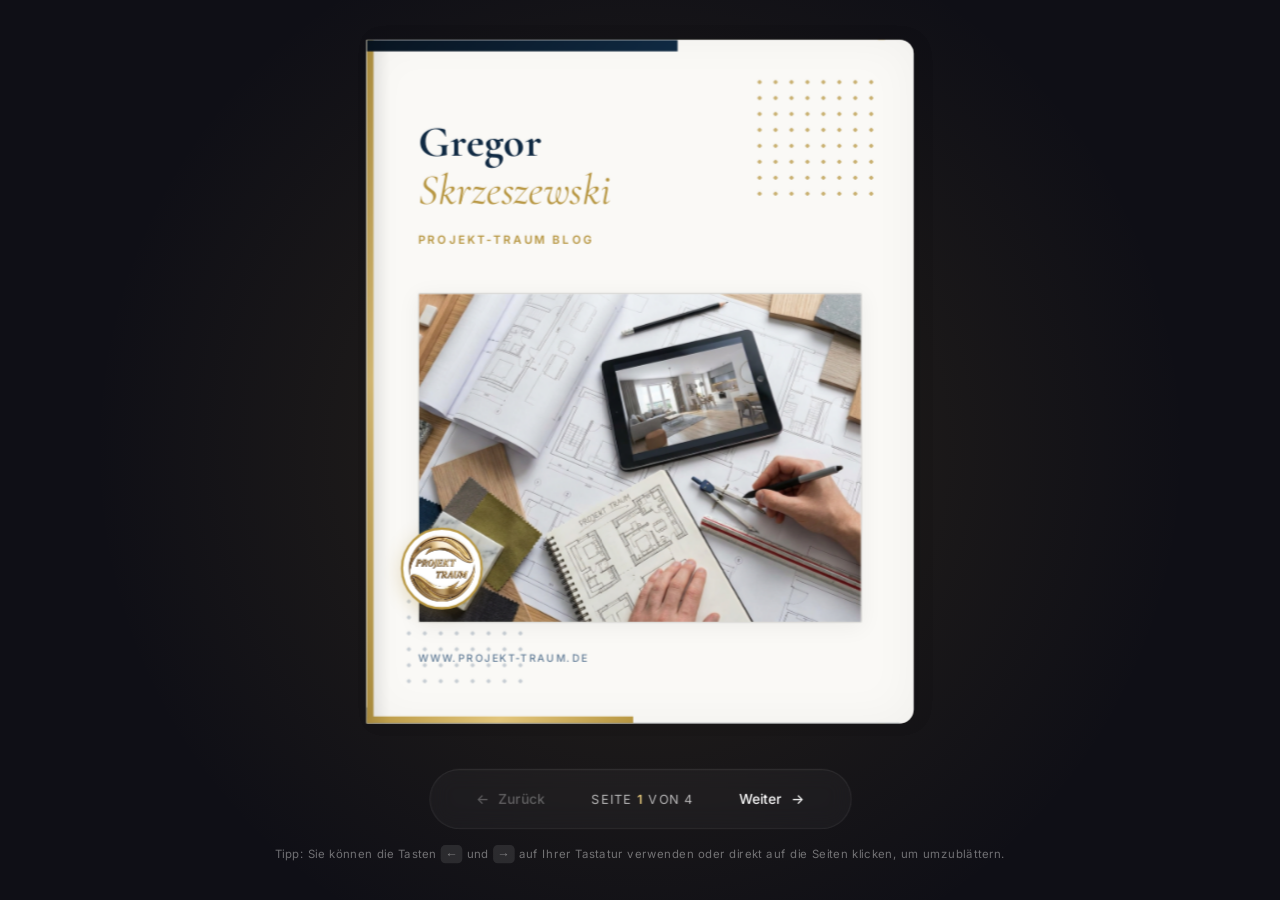
==== blog/index.html @ 79b653c6 "feat: initialize project structure with assets, vendor libraries, and base HTML/CSS templates" ====
<!DOCTYPE html>
<html lang="de">

<head>
    <meta charset="UTF-8">
    <meta name="viewport" content="width=device-width, initial-scale=1.0">
    <title>Gregor Skrzeszewski - Interaktiver Blog (Flipbook)</title>

    <!-- Google Fonts: Cormorant Garamond (Serif) & Inter (Sans-serif) -->
    <link rel="preconnect" href="https://fonts.googleapis.com">
    <link rel="preconnect" href="https://fonts.gstatic.com" crossorigin>
    <link
        href="https://fonts.googleapis.com/css2?family=Cormorant+Garamond:ital,wght@0,400;0,600;0,700;1,400&family=Inter:wght@300;400;500;600&display=swap"
        rel="stylesheet">

    <!-- FontAwesome for icons -->
    <link rel="stylesheet" href="https://cdnjs.cloudflare.com/ajax/libs/font-awesome/5.15.4/css/all.min.css">
    
    <!-- Stylesheet -->
    <link rel="stylesheet" href="css/style.css?v=2.0">

    <style>
        /* Specific enhancements for Gregor Skrzeszewski's profile content */
        .skills-bullet-list {
            list-style-type: none;
            padding-left: 0;
            display: flex;
            flex-direction: column;
            gap: 8px;
        }

        .skills-bullet-list li {
            font-family: var(--body-font);
            font-size: 10px;
            color: var(--text-muted);
            line-height: 1.4;
            padding-left: 14px;
            position: relative;
        }

        .skills-bullet-list li::before {
            content: "▪";
            color: var(--gold-dark);
            position: absolute;
            left: 0;
            top: 0;
            font-size: 10px;
        }

        .profile-img-frame {
            width: 100%;
            height: 190px;
            background-size: cover;
            background-position: center;
            border: 1px solid rgba(16, 42, 67, 0.08);
            border-radius: 2px;
            box-shadow: var(--shadow-soft);
        }

        .personal-details-table {
            width: 100%;
            border-collapse: collapse;
            margin-top: 10px;
        }

        .personal-details-table td {
            font-family: var(--body-font);
            font-size: 10.5px;
            padding: 4px 0;
            color: var(--text-muted);
            vertical-align: top;
        }

        .personal-details-table td.label-cell {
            font-weight: 500;
            color: var(--text-dark);
            width: 120px;
        }

        .pdf-download-container {
            margin-top: 15px;
            display: flex;
            justify-content: center;
        }

        .pdf-btn {
            display: inline-flex;
            align-items: center;
            gap: 8px;
            background: var(--gold-gradient);
            color: white;
            text-decoration: none;
            font-family: var(--body-font);
            font-size: 11px;
            font-weight: 500;
            padding: 8px 18px;
            border-radius: 30px;
            box-shadow: 0 4px 10px rgba(184, 151, 66, 0.2);
            transition: transform 0.2s ease, box-shadow 0.2s ease;
        }

        .pdf-btn:hover {
            transform: translateY(-1px);
            box-shadow: 0 6px 15px rgba(184, 151, 66, 0.3);
        }

        .pdf-btn:active {
            transform: translateY(1px);
        }

        .image-container img {
            width: 100%;
            height: 100%;
            object-fit: cover;
            display: block;
        }
    </style>
</head>

<body>

    <!-- Desk / Background container -->
    <div class="app-container">

        <!-- Background Ambient Lighting / Subtle details -->
        <div class="ambient-light"></div>

        <!-- Scale Wrapper for desktop resizing -->
        <div class="book-scale-wrapper">
            <!-- Main Book Wrapper -->
            <div class="book-container">
                <div class="book" id="book">

                    <!-- LEAF 1 -->
                    <div class="leaf" id="leaf1" style="z-index: 10;">
                        <!-- FRONT: Cover Page -->
                        <div class="page-side front cover-page">
                            <div class="page-content">
                                <!-- Dot Grid Decor -->
                                <div class="dot-grid gold top-right-dots"></div>
                                <div class="dot-grid gray bottom-left-dots"></div>

                                <!-- Gold accent bars -->
                                <div class="accent-bar gold-vertical-left"></div>
                                <div class="accent-bar navy-horizontal-top"></div>
                                <div class="accent-bar gold-horizontal-bottom"></div>

                                <div class="cover-header">
                                    <h1 class="serif-title">Gregor<br><span class="highlight">Skrzeszewski</span></h1>
                                    <p class="section-subtitle" style="margin-top: 15px;">PROJEKT-TRAUM BLOG</p>
                                </div>

                                <!-- Large Image -->
                                <div class="image-container cover-hero">
                                    <img src="../img/raum_1.jpg" alt="Referenzprojekt Innenausbau">
                                </div>

                                <!-- Circle Emblem (Logo) -->
                                <div class="logo-emblem"
                                    style="background: #ffffff; border: 2px solid var(--gold-dark); padding: 5px; overflow: hidden;">
                                    <img src="img/logo_projekt_hd_transparent.png" alt="Projekt Traum Logo"
                                        style="width: 100%; height: 100%; object-fit: contain;">
                                </div>

                                <div class="cover-footer">
                                    <span class="website-link">WWW.PROJEKT-TRAUM.DE</span>
                                </div>
                            </div>
                        </div>

                        <!-- BACK: About Me Page -->
                        <div class="page-side back about-page">
                            <div class="page-content">
                                <div class="dot-grid gray top-right-dots"></div>
                                <div class="dot-grid gold bottom-left-dots"></div>
                                <div class="accent-bar gold-vertical-left"></div>
                                <div class="accent-bar navy-vertical-right"></div>

                                <h2 class="serif-title page-title">Hallo auf meinem Blog...</h2>
                                <div class="about-story" style="margin-bottom: 20px;">
                                    <h4 class="section-subtitle">MOTTO</h4>
                                    <p class="body-text text-justify" style="margin-bottom: 8px;">
                                       ... es geht um Gestaltung, Neuheiten und die Möglichkeiten,
                                       die moderne Materialien für die Innenausstattung bieten.
                                       Ich werde darauf eingehen, dass Schönes und Praktisches nicht teuer sein muss,
                                       aber auch technische Neuheiten im Bereich Heizung sowie den Einsatz von IT- und KI-Lösungen thematisieren.
                                       Viel Spaß beim Lesen.
                                    </p>
                                </div>
                                
                                <!-- Create Post Block -->
                                <div class="fb-create-post" style="width: 100%; text-align: left; margin-top: 20px;">
                                    <div class="create-header">
                                        <div class="avatar"><img src="img/logo_projekt_hd_transparent.png" alt="Logo"></div>
                                        <span>Schreibe einen Kommentar...</span>
                                    </div>
                                    <input type="text" id="new-post-author" class="comment-input" placeholder="Gib deinen Nicknamen ein (z. B. Anonym)">
                                    <textarea id="new-post-content" class="comment-textarea" placeholder="Sag laut, was du denkst... (öffentlich)" rows="3"></textarea>
                                    <button class="submit-btn" id="submit-new-post-btn">Posten</button>
                                </div>
                            </div>
                        </div>
                    </div>

                    <!-- LEAF 2 -->                    

                    <!-- LEAF 3 -->
                    
                    <!-- LEAF 4 -->
                    <div class="leaf" id="leaf4" style="z-index: 7;">
                        <!-- FRONT: Project Detail 4 (Insulation and Planning) -->
                        <div class="page-side front projects-layout-4">
                            <div class="page-content">
                                <div class="dot-grid gold top-right-dots"></div>
                                <div class="dot-grid gray bottom-left-dots"></div>
                                <div class="accent-bar gold-vertical-right-side"></div>
                                <div class="accent-bar navy-horizontal-bottom-wide"></div>
                                
                            </div>
                        </div>

                        <!-- BACK: Back Cover (Contact Details) -->
                        <div class="page-side back back-cover-page">
                            <div class="page-content">
                                
                                <!-- Dot Grid Decor -->
                                <div class="dot-grid gray top-left-dots"></div>
                                <div class="dot-grid gold bottom-right-dots"></div>

                                <!-- Gold accent bars -->
                                <div class="accent-bar gold-vertical-right"></div>
                                <div class="accent-bar navy-horizontal-bottom"></div>
                                <div class="accent-bar gold-horizontal-top"></div>

                                <div class="back-cover-center">
                                    <div class="back-logo"
                                        style="background: #ffffff; border: 2px solid var(--gold-dark); padding: 4px; width: 60px; height: 60px; overflow: hidden;">
                                        <img src="img/logo_projekt_hd_transparent.png" alt="Projekt Traum Logo"
                                            style="width: 100%; height: 100%; object-fit: contain;">
                                    </div>
                                    <h3 class="serif-title" style="font-size: 26px; margin-bottom: 10px;">Gregor
                                        Skrzeszewski</h3>
                                    <p class="section-subtitle" style="margin-bottom: 25px;">Projekt Traum</p>

                                    <div
                                        style="display: flex; flex-direction: column; gap: 10px; font-family: var(--body-font); font-size: 11px; align-items: center; color: var(--text-muted);">
                                        <div>📧 <a href="mailto:gregor.skrzeszewski@projekt-traum.de"
                                                style="color: var(--text-muted); text-decoration: none; font-weight: 500;">gregor.skrzeszewski@projekt-traum.de</a>
                                        </div>
                                        <div>📞 <a href="tel:+4916099657999"
                                                style="color: var(--text-muted); text-decoration: none; font-weight: 500;">+49
                                                160 99657999</a></div>
                                        <div>📍 Edith-Stein-Anlage 16, 53123 Bonn</div>
                                    </div>
                                </div>
                            </div>
                        </div>
                    </div>

                </div>
            </div>

            <!-- Controls overlay -->
            <div class="controls-container">
                <button id="prevBtn" class="control-btn" disabled>
                    <span class="arrow">&larr;</span> Zurück
                </button>

                <div class="page-indicator">
                    Seite <span id="currentPage">1</span> von <span id="totalPages">100</span>
                </div>

                <button id="nextBtn" class="control-btn">
                    Weiter <span class="arrow">&rarr;</span>
                </button>
            </div>

            <!-- Keyboard shortcuts tip -->
            <div class="shortcuts-tip">
                Tipp: Sie können die Tasten <span class="key">&larr;</span> und <span class="key">&rarr;</span> auf
                Ihrer Tastatur verwenden oder direkt auf die Seiten klicken, um umzublättern.
            </div>

        </div>
    </div>

    <!-- Script File -->
    <script src="js/script.js?v=1.4"></script>
</body>

</html>
---- blog/css/style.css ----
/* ==========================================================================
   Design System & Root Variables
   ========================================================================== */
:root {
    /* Color Palette */
    --navy-deep: hsl(210, 60%, 8%);
    --navy-medium: #102A43;
    --gold-dark: #B89742;
    --gold-light: #E3C67C;
    --gold-gradient: linear-gradient(135deg, var(--gold-dark) 0%, var(--gold-light) 50%, var(--gold-dark) 100%);
    --accent-navy: linear-gradient(135deg, var(--navy-deep), var(--navy-medium));
    
    /* Backgrounds */
    --cream-bg: #FAF9F6;
    --cream-card: #FCFBFA;
    --desk-bg: #0F0F16; /* Same dark grey/black background as buttons */
    --desk-accent: radial-gradient(circle, rgba(184, 151, 66, 0.15) 0%, rgba(15, 15, 22, 0) 70%); /* Warm gold elegant ambient light */
    
    /* Typography */
    --serif-font: 'Cormorant Garamond', serif;
    --body-font: 'Inter', sans-serif;
    
    /* Ink/Text colors */
    --text-dark: #1E2E3E;
    --text-muted: #627D98;
    
    /* Shadows */
    --shadow-soft: 0 4px 20px rgba(0, 0, 0, 0.05);
    --shadow-hard: 0 20px 40px rgba(0, 0, 0, 0.3);
    --book-shadow-left: -15px 10px 30px rgba(0,0,0,0.15);
    --book-shadow-right: 15px 10px 30px rgba(0,0,0,0.15);
}

/* ==========================================================================
   Base resets & App Container
   ========================================================================== */
* {
    margin: 0;
    padding: 0;
    box-sizing: border-box;
}

body {
    background-color: var(--desk-bg);
    font-family: var(--body-font);
    color: var(--text-dark);
    overflow-x: hidden;
    min-height: 100vh;
    display: flex;
    justify-content: center;
    align-items: center;
}

.app-container {
    width: 100%;
    min-height: 100vh;
    padding: 40px;
    display: flex;
    flex-direction: column;
    justify-content: flex-start;
    align-items: center;
    position: relative;
}

.ambient-light {
    position: absolute;
    top: 50%;
    left: 50%;
    transform: translate(-50%, -50%);
    width: 100%;
    height: 100%;
    background: var(--desk-accent);
    z-index: 0;
    pointer-events: none;
}

/* ==========================================================================
   Book Layout (3D Flipbook)
   ========================================================================== */
.book-container {
    width: 960px;
    height: 600px;
    position: relative;
    z-index: 1;
    display: flex;
    justify-content: center;
    align-items: center;
    transition: transform 0.8s cubic-bezier(0.645, 0.045, 0.355, 1);
}

/* Centering the book cover when closed front, and back when closed back */
.book-container.closed-front {
    transform: translateX(-240px);
}

.book-container.closed-back {
    transform: translateX(240px);
}

.book {
    width: 480px; /* One page width */
    height: 600px;
    position: absolute;
    left: 50%;
    perspective: 2000px;
    transform-style: preserve-3d;
}

.leaf {
    width: 100%;
    height: 100%;
    position: absolute;
    top: 0;
    left: 0;
    transform: rotateY(0deg);
    transform-style: preserve-3d;
    transform-origin: left center;
    transition: transform 0.8s cubic-bezier(0.645, 0.045, 0.355, 1);
    pointer-events: none;
}

.leaf.flipped {
    transform: rotateY(-180deg);
}

/* Enable pointer events only for active clickable pages */
.leaf.active-next,
.leaf.active-prev {
    pointer-events: auto;
    cursor: pointer;
}

/* Page Sides: Front and Back */
.page-side {
    width: 100%;
    height: 100%;
    position: absolute;
    top: 0;
    left: 0;
    -webkit-backface-visibility: hidden;
    backface-visibility: hidden;
    background-color: var(--cream-bg);
    padding: 50px 45px;
    box-shadow: inset 0 0 40px rgba(0, 0, 0, 0.04);
    overflow: hidden;
    display: flex;
    flex-direction: column;
}

.page-side.front {
    transform: rotateY(0deg);
    z-index: 2;
    border-radius: 0 12px 12px 0;
    box-shadow: 5px 0 15px rgba(0,0,0,0.1), inset 0 0 40px rgba(0, 0, 0, 0.04);
}

.page-side.back {
    transform: rotateY(180deg);
    z-index: 1;
    border-radius: 12px 0 0 12px;
    box-shadow: -5px 0 15px rgba(0,0,0,0.1), inset 0 0 40px rgba(0, 0, 0, 0.04);
}

/* Spine shadow effects */
.page-side.front::after {
    content: '';
    position: absolute;
    top: 0;
    left: 0;
    width: 20px;
    height: 100%;
    background: linear-gradient(to right, rgba(0,0,0,0.1) 0%, rgba(0,0,0,0) 100%);
    pointer-events: none;
}

.page-side.back::after {
    content: '';
    position: absolute;
    top: 0;
    right: 0;
    width: 20px;
    height: 100%;
    background: linear-gradient(to left, rgba(0,0,0,0.1) 0%, rgba(0,0,0,0) 100%);
    pointer-events: none;
}

.page-content {
    width: 100%;
    height: 100%;
    position: relative;
    display: flex;
    flex-direction: column;
    justify-content: space-between;
}

/* Ensure text and content is above decorative elements */
.page-content > * {
    position: relative;
    z-index: 1;
}

.page-content > .dot-grid,
.page-content > .accent-bar {
    z-index: 0;
}

/* Specific layout adjustments for About Page (Page 2) */
.about-page .page-content {
    justify-content: flex-start;
}

.about-page .page-title {
    margin-bottom: 30px; /* 30px gap below title as requested */
}

/* ==========================================================================
   Decorative Accents
   ========================================================================== */
.dot-grid {
    background-image: radial-gradient(var(--dot-color, #ccc) 1.5px, transparent 1.5px);
    background-size: 14px 14px;
    width: 112px;
    height: 112px;
    position: absolute;
    opacity: 0.75;
    pointer-events: none;
}

.dot-grid.gold {
    --dot-color: var(--gold-dark);
}

.dot-grid.gray {
    --dot-color: hsl(210, 15%, 75%);
}

.top-right-dots { top: -20px; right: -15px; }
.bottom-left-dots { bottom: -20px; left: -15px; }
.top-left-dots { top: -20px; left: -15px; }
.bottom-right-dots { bottom: -20px; right: -15px; }

/* Accent Bars */
.accent-bar {
    position: absolute;
    background: var(--gold-gradient);
    pointer-events: none;
}

.gold-vertical-left { left: -45px; top: -50px; width: 6px; height: 120%; }
.gold-vertical-right { right: -45px; top: -50px; width: 6px; height: 120%; }
.gold-vertical-right-thick { right: -45px; top: -50px; width: 14px; height: 120%; }
.gold-vertical-left-thick { left: -45px; top: -50px; width: 14px; height: 120%; }
.gold-vertical-right-side { right: -20px; top: -50px; width: 6px; height: 120%; }
.gold-vertical-left-side { left: -20px; top: -50px; width: 6px; height: 120%; }

.navy-horizontal-top { top: -50px; left: -45px; height: 10px; width: 70%; background: var(--accent-navy); }
.gold-horizontal-bottom { bottom: -50px; left: -45px; height: 6px; width: 60%; }
.gold-horizontal-top { top: -50px; left: -45px; height: 6px; width: 120%; }
.navy-horizontal-bottom { bottom: -50px; left: -45px; height: 10px; width: 120%; background: var(--accent-navy); }
.navy-horizontal-bottom-wide { bottom: -50px; left: -45px; height: 14px; width: 120%; background: var(--accent-navy); }
.navy-horizontal-top-wide { top: -50px; left: -45px; height: 14px; width: 120%; background: var(--accent-navy); }
.gold-horizontal-top-right { top: -50px; right: -45px; height: 6px; width: 50%; }
.navy-vertical-left-thick { left: -45px; top: -50px; width: 14px; height: 120%; background: var(--accent-navy); }
.navy-horizontal-bottom-right { bottom: -50px; right: -45px; height: 10px; width: 70%; background: var(--accent-navy); }
.navy-horizontal-top-right { top: -50px; right: -45px; height: 10px; width: 75%; background: var(--accent-navy); }

/* ==========================================================================
   Typography & Common Elements
   ========================================================================== */
.serif-title {
    font-family: var(--serif-font);
    font-weight: 700;
    color: var(--navy-medium);
    line-height: 1.1;
}

.serif-title .highlight {
    font-weight: 400;
    font-style: italic;
    color: var(--gold-dark);
}

.section-subtitle {
    font-family: var(--body-font);
    font-size: 10px;
    font-weight: 600;
    letter-spacing: 2px;
    color: var(--gold-dark);
    text-transform: uppercase;
    margin-bottom: 8px;
}

.body-text {
    font-family: var(--body-font);
    font-size: 11px;
    line-height: 1.6;
    color: var(--text-muted);
    font-weight: 300;
}

.text-justify {
    text-align: justify;
}

.text-center {
    text-align: center;
}

.page-title {
    font-size: 28px;
    margin-bottom: 25px;
    letter-spacing: 1px;
}

/* Image Placeholders */
.image-container {
    background-color: #ECEAE4;
    border: 1px solid rgba(16,42,67,0.08);
    position: relative;
    overflow: hidden;
    box-shadow: var(--shadow-soft);
    border-radius: 2px;
}

.image-placeholder {
    position: absolute;
    top: 0;
    left: 0;
    width: 100%;
    height: 100%;
    display: flex;
    flex-direction: column;
    justify-content: center;
    align-items: center;
    background-image: repeating-linear-gradient(
        -45deg,
        rgba(184, 151, 66, 0.01) 0px,
        rgba(184, 151, 66, 0.01) 12px,
        rgba(16, 42, 67, 0.03) 12px,
        rgba(16, 42, 67, 0.03) 24px
    );
}

.placeholder-icon {
    font-size: 20px;
    opacity: 0.45;
    margin-bottom: 6px;
}

.placeholder-text {
    font-size: 8px;
    font-weight: 600;
    letter-spacing: 1.5px;
    color: var(--text-muted);
    text-transform: uppercase;
    opacity: 0.6;
}

/* ==========================================================================
   Page Specific Styles
   ========================================================================== */

/* 1. Cover Page */
.cover-page .cover-header h1 {
    font-size: 38px;
    margin-top: 20px;
}

.cover-hero {
    height: 290px;
    width: 100%;
    margin-top: 15px;
}

.logo-emblem {
    width: 72px;
    height: 72px;
    border-radius: 50%;
    background: var(--gold-gradient);
    display: flex;
    justify-content: center;
    align-items: center;
    color: white;
    font-weight: 600;
    font-size: 11px;
    text-transform: uppercase;
    letter-spacing: 1.5px;
    position: absolute;
    bottom: 50px;
    left: -15px;
    box-shadow: 0 4px 15px rgba(184, 151, 66, 0.3);
}

.website-link {
    font-size: 9px;
    font-weight: 500;
    letter-spacing: 1.5px;
    color: var(--text-muted);
}

/* 2. About Page */
.about-story {
    margin-bottom: 30px;
}

.about-grid {
    display: grid;
    grid-template-columns: 1.1fr 0.9fr;
    gap: 25px;
}

.employment-timeline .timeline-item {
    display: flex;
    gap: 12px;
    margin-bottom: 12px;
}

.employment-timeline .timeline-item .year {
    font-size: 16px;
    font-weight: 700;
    color: var(--navy-medium);
}

.employment-timeline .timeline-desc strong {
    font-size: 10px;
    font-weight: 600;
    display: block;
    color: var(--text-dark);
}

/* 3. Studio Page */
.studio-header {
    display: flex;
    justify-content: space-between;
    align-items: baseline;
    border-bottom: 1px solid rgba(16,42,67,0.1);
    padding-bottom: 8px;
    margin-bottom: 15px;
}

.studio-name {
    font-size: 12px;
    font-weight: 600;
    letter-spacing: 1px;
    color: var(--navy-medium);
}

.est-year {
    font-size: 12px;
    color: var(--gold-dark);
    font-style: italic;
}

.studio-intro {
    margin-bottom: 20px;
}

.studio-hero {
    flex-grow: 1;
    min-height: 200px;
}

/* 4. Projects Layout 1 */
.project-columns-grid {
    display: grid;
    grid-template-columns: 1fr 1fr 1fr;
    gap: 18px;
    height: 100%;
}

.project-col-text {
    display: flex;
    flex-direction: column;
}

.client-name {
    font-size: 13px;
    font-weight: 500;
    color: var(--navy-medium);
    margin-bottom: 20px;
}

.project-columns-grid .image-container.height-full {
    height: 100%;
    width: 100%;
}

/* 5. Projects Layout 2 */
.layout-2-content {
    display: flex;
    flex-direction: column;
    gap: 20px;
    height: 100%;
}

.landscape-hero {
    height: 240px;
    width: 100%;
}

.columns-two {
    display: grid;
    grid-template-columns: 1fr 1fr;
    gap: 20px;
}

/* 6. Projects Layout 3 */
.layout-3-grid {
    display: grid;
    grid-template-columns: 1fr 1.2fr;
    gap: 25px;
    height: 100%;
}

.narrow-left {
    height: 100%;
}

.layout-3-text {
    display: flex;
    flex-direction: column;
    justify-content: center;
}

/* 7. Projects Layout 4 */
.layout-4-content {
    display: flex;
    flex-direction: column;
    justify-content: space-between;
    height: 100%;
}

.offset-center {
    height: 330px;
    width: 85%;
    margin: 0 auto;
    transform: rotate(1deg);
}

.layout-4-text-bottom {
    margin-top: 15px;
}

/* 8. Projects Layout 5 */
.layout-5-grid {
    display: grid;
    grid-template-columns: 1.1fr 0.9fr;
    gap: 25px;
    height: 100%;
}

.layout-5-left {
    display: flex;
    flex-direction: column;
}

.layout-5-right {
    display: grid;
    grid-template-rows: 1fr 1fr;
    gap: 20px;
    height: 100%;
}

.stacked-item {
    height: 100%;
}

/* 9. Projects Layout 6 */
.layout-6-content {
    height: 100%;
}

.layout-6-grid {
    display: grid;
    grid-template-columns: 1fr 1.1fr;
    gap: 25px;
    height: 100%;
}

.layout-6-right-img {
    position: relative;
    height: 100%;
}

.grid-img-large {
    width: 100%;
    height: 70%;
}

.grid-img-small {
    position: absolute;
    bottom: 0;
    left: -20px;
    width: 75%;
    height: 40%;
    z-index: 2;
    border: 3px solid var(--cream-bg);
}

/* 10. Back Cover Page */
.back-cover-page {
    background-color: var(--cream-bg);
}

.back-cover-center {
    position: absolute;
    top: 50%;
    left: 50%;
    transform: translate(-50%, -50%);
    text-align: center;
    width: 80%;
}

.back-logo {
    width: 60px;
    height: 60px;
    border-radius: 50%;
    background: var(--accent-navy);
    display: flex;
    justify-content: center;
    align-items: center;
    color: white;
    font-weight: 600;
    font-size: 10px;
    text-transform: uppercase;
    letter-spacing: 1.5px;
    margin: 0 auto 30px;
    box-shadow: var(--shadow-soft);
}

.back-cover-center h3 {
    font-size: 30px;
    margin-bottom: 15px;
}

/* ==========================================================================
   Navigation Controls UI
   ========================================================================== */
.controls-container {
    display: flex;
    align-items: center;
    gap: 25px;
    margin-top: 40px;
    background: rgba(255, 255, 255, 0.03);
    padding: 10px 25px;
    border-radius: 50px;
    border: 1px solid rgba(255, 255, 255, 0.08);
    backdrop-filter: blur(10px);
    z-index: 2;
}

.control-btn {
    background: none;
    border: none;
    color: white;
    font-family: var(--body-font);
    font-size: 12px;
    font-weight: 500;
    cursor: pointer;
    display: flex;
    align-items: center;
    gap: 8px;
    padding: 8px 16px;
    border-radius: 20px;
    transition: background-color 0.3s ease, transform 0.2s ease;
}

.control-btn:hover:not(:disabled) {
    background: rgba(255, 255, 255, 0.1);
    transform: translateY(-1px);
}

.control-btn:disabled {
    opacity: 0.3;
    cursor: not-allowed;
}

.control-btn:active:not(:disabled) {
    transform: translateY(1px);
}

.page-indicator {
    color: rgba(255, 255, 255, 0.7);
    font-size: 11px;
    letter-spacing: 1px;
    text-transform: uppercase;
}

#currentPage {
    color: var(--gold-light);
    font-weight: 600;
}

.shortcuts-tip {
    margin-top: 15px;
    color: rgba(255, 255, 255, 0.4);
    font-size: 10px;
    letter-spacing: 0.5px;
    z-index: 2;
}

.shortcuts-tip .key {
    background: rgba(255, 255, 255, 0.1);
    padding: 2px 6px;
    border-radius: 4px;
    font-family: monospace;
    font-size: 11px;
}

/* ==========================================================================
   Responsive Adaptations (Mobile overrides)
   ========================================================================== */
@media (max-width: 990px) {
    body {
        display: block !important;
        height: auto;
        min-height: 100vh;
    }

    .app-container {
        padding: 80px 15px 40px 15px; /* Leave space for the close button at the top */
    }
    
    .book-container {
        transform: none !important;
        width: 100%;
        height: auto;
    }
    
    .book {
        position: relative !important;
        left: auto !important;
        width: 100%;
        max-width: 480px; /* Force single page size */
        height: auto;
        perspective: none;
        transform: none !important;
    }
    
    .leaf {
        position: static;
        width: 100%;
        height: auto;
        transform: none !important;
        transform-style: flat;
        display: flex;
        flex-direction: column;
        margin-bottom: 0;
        pointer-events: auto;
    }
    
    .page-side {
        position: relative !important; /* Fixes positioning context for accent bars */
        overflow: hidden !important;   /* Clips decorative bars neatly inside card */
        width: 100%;
        height: auto !important; /* Allow natural content height to avoid text clipping */
        min-height: 480px;
        transform: none !important;
        backface-visibility: visible;
        margin-bottom: 30px;
        border-radius: 12px !important;
        box-shadow: 0 10px 30px rgba(0,0,0,0.15) !important;
        padding: 30px 20px;
    }
    
    .page-content {
        flex-grow: 1;
    }
    
    .accent-bar {
        display: none !important; /* Hide decorative lines on mobile to prevent text overlay and alignment issues */
    }
    
    .page-side.back {
        transform: none !important;
    }
    
    .page-side::after {
        display: none !important; /* Hide spine shadows */
    }
    
    .controls-container, 
    .shortcuts-tip {
        display: none !important; /* Hide navigation UI as users scroll */
    }
    
    /* Layout adjustments for smartphone screens */
    .about-grid,
    .project-columns-grid,
    .columns-two,
    .layout-3-grid,
    .layout-5-grid,
    .layout-6-grid {
        display: grid;
        grid-template-columns: 1fr !important;
        gap: 20px !important;
        height: auto !important;
    }

    .project-columns-grid .image-container {
        height: 160px !important;
        width: 100% !important;
    }

    .narrow-left {
        height: 180px !important;
        width: 100% !important;
    }

    .landscape-hero {
        height: 160px !important;
    }

    .offset-center {
        height: 180px !important;
        width: 100% !important;
        transform: none !important;
        margin: 10px 0 !important;
    }

    .layout-5-right {
        grid-template-rows: auto auto !important;
    }

    .stacked-item {
        height: 160px !important;
    }

    .layout-6-right-img {
        height: 240px !important;
        margin-top: 10px;
    }

    .grid-img-large {
        height: 100% !important;
    }

    .grid-img-small {
        height: 50% !important;
        bottom: 0;
        left: -10px !important;
    }

    /* Typography fixes for smartphones */
    .serif-title {
        font-size: 24px !important;
    }

    .cover-page .cover-header h1 {
        font-size: 32px !important;
        margin-top: 10px !important;
    }

    .cover-hero {
        height: 200px !important;
        margin-top: 10px !important;
    }

    .logo-emblem {
        bottom: 20px !important;
        left: 10px !important;
        width: 60px !important;
        height: 60px !important;
    }

    .back-logo {
        margin: 0 auto 15px !important;
        width: 50px !important;
        height: 50px !important;
    }

    .back-cover-center h3 {
        font-size: 22px !important;
    }

    .page-title {
        font-size: 24px !important;
        margin-bottom: 15px !important;
    }

    .body-text {
        font-size: 11px !important;
        line-height: 1.5 !important;
    }

    .skills-bullet-list li {
        font-size: 10.5px !important;
    }

    .personal-details-table td {
        font-size: 11px !important;
    }
}

/* Custom Scale Wrapper to increase presentation size by 25% */
.book-scale-wrapper {
    display: flex;
    flex-direction: column;
    align-items: center;
    justify-content: center;
    width: 100%;
    transition: transform 0.3s ease;
    margin: auto;
}

@media (min-width: 991px) {
    .book-scale-wrapper {
        transform-origin: center center;
        margin: auto;
    }
}

/* ==========================================================================
   Blog Posts & Create Post Block
   ========================================================================== */
.fb-create-post {
    background: #ffffff;
    border: 1px solid rgba(16, 42, 67, 0.08);
    border-radius: 8px;
    padding: 15px;
    box-shadow: 0 2px 10px rgba(0,0,0,0.02);
}

.create-header {
    display: flex;
    align-items: center;
    gap: 10px;
    margin-bottom: 12px;
    font-family: var(--body-font);
    font-size: 13px;
    font-weight: 500;
    color: var(--navy-medium);
}

.avatar {
    width: 32px;
    height: 32px;
    border-radius: 50%;
    overflow: hidden;
    flex-shrink: 0;
    border: 1px solid var(--gold-light);
}

.avatar img {
    width: 100%;
    height: 100%;
    object-fit: cover;
    display: block;
}

.comment-input, .comment-textarea {
    width: 100%;
    border: 1px solid rgba(16, 42, 67, 0.1);
    border-radius: 6px;
    padding: 8px 12px;
    font-family: var(--body-font);
    font-size: 11px;
    margin-bottom: 8px;
    background: var(--cream-card);
    color: var(--text-dark);
}

.comment-input:focus, .comment-textarea:focus {
    outline: none;
    border-color: var(--gold-dark);
    box-shadow: 0 0 0 2px rgba(184, 151, 66, 0.1);
}

.submit-btn {
    background: var(--gold-gradient);
    color: white;
    border: none;
    padding: 6px 16px;
    border-radius: 20px;
    font-family: var(--body-font);
    font-size: 11px;
    font-weight: 600;
    cursor: pointer;
    float: right;
    transition: transform 0.2s;
}
.submit-btn:hover {
    transform: translateY(-1px);
}

.fb-post {
    background: #ffffff;
    border: 1px solid rgba(16, 42, 67, 0.08);
    border-radius: 8px;
    padding: 15px;
    margin-bottom: 15px;
    box-shadow: 0 2px 10px rgba(0,0,0,0.02);
    width: 100%;
}

.post-header {
    display: flex;
    align-items: center;
    gap: 10px;
    margin-bottom: 10px;
}

.user-info {
    display: flex;
    flex-direction: column;
}

.user-name {
    font-family: var(--body-font);
    font-weight: 600;
    font-size: 12px;
    color: var(--navy-medium);
}

.post-time {
    font-size: 10px;
    color: var(--text-muted);
}

.post-content {
    font-family: var(--body-font);
    font-size: 11px;
    line-height: 1.6;
    color: var(--text-dark);
    margin-bottom: 12px;
}

.post-stats {
    display: flex;
    justify-content: space-between;
    font-size: 10px;
    color: var(--text-muted);
    padding-bottom: 8px;
    border-bottom: 1px solid rgba(16, 42, 67, 0.05);
    margin-bottom: 8px;
}

.post-actions {
    display: flex;
    justify-content: space-between;
}

.action-btn {
    background: none;
    border: none;
    color: var(--text-muted);
    cursor: pointer;
    font-size: 12px;
    transition: color 0.2s;
}

.action-btn:hover {
    color: var(--gold-dark);
}

.action-btn.delete:hover {
    color: #e53935;
}
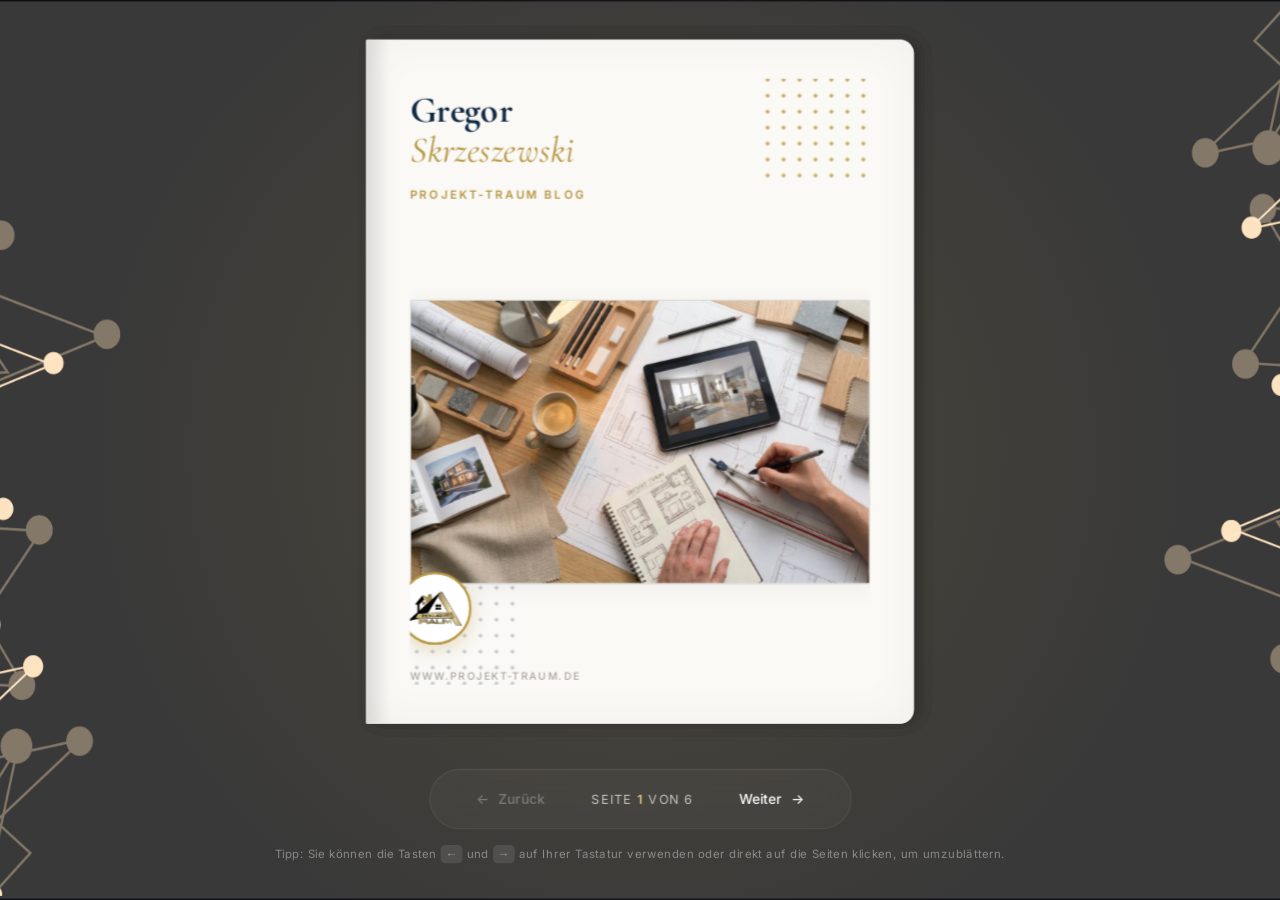
==== commit e6948bc7: "Update portfolio website: add agents config, modern SVG assets, updated resume and styles" ====
--- a/blog/index.html
+++ b/blog/index.html
@@ -17,7 +17,7 @@
     <link rel="stylesheet" href="https://cdnjs.cloudflare.com/ajax/libs/font-awesome/5.15.4/css/all.min.css">
     
     <!-- Stylesheet -->
-    <link rel="stylesheet" href="css/style.css?v=2.0">
+    <link rel="stylesheet" href="css/style.css?v=3.1">
 
     <style>
         /* Specific enhancements for Gregor Skrzeszewski's profile content */
@@ -49,7 +49,7 @@
 
         .profile-img-frame {
             width: 100%;
-            height: 190px;
+            height: 120px;
             background-size: cover;
             background-position: center;
             border: 1px solid rgba(16, 42, 67, 0.08);
@@ -60,13 +60,13 @@
         .personal-details-table {
             width: 100%;
             border-collapse: collapse;
-            margin-top: 10px;
+            margin-top: 6px;
         }
 
         .personal-details-table td {
             font-family: var(--body-font);
-            font-size: 10.5px;
-            padding: 4px 0;
+            font-size: 10px;
+            padding: 2.5px 0;
             color: var(--text-muted);
             vertical-align: top;
         }
@@ -177,52 +177,43 @@
                                 <div class="accent-bar navy-vertical-right"></div>
 
                                 <h2 class="serif-title page-title">Hallo auf meinem Blog...</h2>
-                                <div class="about-story" style="margin-bottom: 20px;">
+                                <div class="about-story" style="margin-bottom: 25px;">
                                     <h4 class="section-subtitle">MOTTO</h4>
-                                    <p class="body-text text-justify" style="margin-bottom: 8px;">
+                                    <p class="body-text text-justify" style="margin-bottom: 12px; line-height: 1.8;">
                                        ... es geht um Gestaltung, Neuheiten und die Möglichkeiten,
                                        die moderne Materialien für die Innenausstattung bieten.
                                        Ich werde darauf eingehen, dass Schönes und Praktisches nicht teuer sein muss,
                                        aber auch technische Neuheiten im Bereich Heizung sowie den Einsatz von IT- und KI-Lösungen thematisieren.
-                                       Viel Spaß beim Lesen.
                                     </p>
-                                </div>
-                                
-                                <!-- Create Post Block -->
-                                <div class="fb-create-post" style="width: 100%; text-align: left; margin-top: 20px;">
-                                    <div class="create-header">
-                                        <div class="avatar"><img src="img/logo_projekt_hd_transparent.png" alt="Logo"></div>
-                                        <span>Schreibe einen Kommentar...</span>
-                                    </div>
-                                    <input type="text" id="new-post-author" class="comment-input" placeholder="Gib deinen Nicknamen ein (z. B. Anonym)">
-                                    <textarea id="new-post-content" class="comment-textarea" placeholder="Sag laut, was du denkst... (öffentlich)" rows="3"></textarea>
-                                    <button class="submit-btn" id="submit-new-post-btn">Posten</button>
+                                    <p class="body-text text-justify" style="margin-bottom: 15px; line-height: 1.8;">
+                                       Blättern Sie weiter, um aktuelle Beiträge zu lesen, eigene Kommentare zu hinterlassen oder ein neues Kapitel aufzuschlagen. Viel Spaß beim Lesen und Entdecken!
+                                    </p>
+                                </div>
+
+                                <div style="margin-top: auto; padding-top: 15px; border-top: 1px solid rgba(184,151,66,0.2); display: flex; align-items: center; justify-content: space-between;">
+                                    <span style="font-family: var(--serif-font); font-style: italic; font-size: 13px; color: var(--gold-dark);">Gregor Skrzeszewski</span>
+                                    <span style="font-size: 10px; color: var(--text-muted);">Projekt Traum Bonn</span>
                                 </div>
                             </div>
                         </div>
                     </div>
 
-                    <!-- LEAF 2 -->                    
-
-                    <!-- LEAF 3 -->
-                    
-                    <!-- LEAF 4 -->
-                    <div class="leaf" id="leaf4" style="z-index: 7;">
-                        <!-- FRONT: Project Detail 4 (Insulation and Planning) -->
-                        <div class="page-side front projects-layout-4">
-                            <div class="page-content">
+                    <!-- BACK COVER LEAF (Template) -->
+                    <div class="leaf" id="leaf4">
+                        <div class="page-side front" id="leaf4-front">
+                            <div class="page-content" style="justify-content: center; align-items: center; text-align: center;">
                                 <div class="dot-grid gold top-right-dots"></div>
-                                <div class="dot-grid gray bottom-left-dots"></div>
-                                <div class="accent-bar gold-vertical-right-side"></div>
-                                <div class="accent-bar navy-horizontal-bottom-wide"></div>
-                                
+                                <img src="img/logo_projekt_hd_transparent.png" alt="Projekt Traum Logo" style="width: 80px; height: auto; opacity: 0.8; margin-bottom: 15px;">
+                                <h4 class="serif-title" style="font-size: 18px; color: var(--navy-medium);">Vielen Dank für Ihren Besuch</h4>
+                                <p style="font-size: 11px; color: var(--text-muted); max-width: 260px; line-height: 1.6; margin-top: 8px;">
+                                    Hinterlassen Sie gerne Ihre Gedanken oder kontaktieren Sie uns für Ihr nächstes Traumprojekt.
+                                </p>
                             </div>
                         </div>
 
                         <!-- BACK: Back Cover (Contact Details) -->
                         <div class="page-side back back-cover-page">
                             <div class="page-content">
-                                
                                 <!-- Dot Grid Decor -->
                                 <div class="dot-grid gray top-left-dots"></div>
                                 <div class="dot-grid gold bottom-right-dots"></div>
@@ -285,7 +276,8 @@
     </div>
 
     <!-- Script File -->
-    <script src="js/script.js?v=1.4"></script>
+    <script src="../js/theme-extractor.js"></script>
+    <script src="js/script.js?v=3.1"></script>
 </body>
 
 </html>
--- a/blog/css/style.css
+++ b/blog/css/style.css
@@ -9,26 +9,28 @@
     --gold-light: #E3C67C;
     --gold-gradient: linear-gradient(135deg, var(--gold-dark) 0%, var(--gold-light) 50%, var(--gold-dark) 100%);
     --accent-navy: linear-gradient(135deg, var(--navy-deep), var(--navy-medium));
-    
+
     /* Backgrounds */
     --cream-bg: #FAF9F6;
     --cream-card: #FCFBFA;
-    --desk-bg: #0F0F16; /* Same dark grey/black background as buttons */
-    --desk-accent: radial-gradient(circle, rgba(184, 151, 66, 0.15) 0%, rgba(15, 15, 22, 0) 70%); /* Warm gold elegant ambient light */
-    
+    --desk-bg: transparent;
+    /* Transparent background to reveal main page wallpaper */
+    --desk-accent: radial-gradient(circle, rgba(184, 151, 66, 0.15) 0%, rgba(15, 15, 22, 0) 70%);
+    /* Warm gold elegant ambient light */
+
     /* Typography */
     --serif-font: 'Cormorant Garamond', serif;
     --body-font: 'Inter', sans-serif;
-    
+
     /* Ink/Text colors */
     --text-dark: #1E2E3E;
     --text-muted: #627D98;
-    
+
     /* Shadows */
     --shadow-soft: 0 4px 20px rgba(0, 0, 0, 0.05);
     --shadow-hard: 0 20px 40px rgba(0, 0, 0, 0.3);
-    --book-shadow-left: -15px 10px 30px rgba(0,0,0,0.15);
-    --book-shadow-right: 15px 10px 30px rgba(0,0,0,0.15);
+    --book-shadow-left: -15px 10px 30px rgba(0, 0, 0, 0.15);
+    --book-shadow-right: 15px 10px 30px rgba(0, 0, 0, 0.15);
 }
 
 /* ==========================================================================
@@ -41,7 +43,12 @@
 }
 
 body {
-    background-color: var(--desk-bg);
+    background-color: #0F0F16;
+    background-image: url('../../img/wal1.svg');
+    background-position: center;
+    background-size: cover;
+    background-repeat: no-repeat;
+    background-attachment: fixed;
     font-family: var(--body-font);
     color: var(--text-dark);
     overflow-x: hidden;
@@ -98,7 +105,8 @@
 }
 
 .book {
-    width: 480px; /* One page width */
+    width: 480px;
+    /* One page width */
     height: 600px;
     position: absolute;
     left: 50%;
@@ -140,7 +148,7 @@
     -webkit-backface-visibility: hidden;
     backface-visibility: hidden;
     background-color: var(--cream-bg);
-    padding: 50px 45px;
+    padding: 34px 38px;
     box-shadow: inset 0 0 40px rgba(0, 0, 0, 0.04);
     overflow: hidden;
     display: flex;
@@ -148,17 +156,17 @@
 }
 
 .page-side.front {
-    transform: rotateY(0deg);
+    transform: rotateY(0deg) translateZ(0.5px);
     z-index: 2;
     border-radius: 0 12px 12px 0;
-    box-shadow: 5px 0 15px rgba(0,0,0,0.1), inset 0 0 40px rgba(0, 0, 0, 0.04);
+    box-shadow: 5px 0 15px rgba(0, 0, 0, 0.1), inset 0 0 40px rgba(0, 0, 0, 0.04);
 }
 
 .page-side.back {
-    transform: rotateY(180deg);
+    transform: rotateY(180deg) translateZ(0.5px);
     z-index: 1;
     border-radius: 12px 0 0 12px;
-    box-shadow: -5px 0 15px rgba(0,0,0,0.1), inset 0 0 40px rgba(0, 0, 0, 0.04);
+    box-shadow: -5px 0 15px rgba(0, 0, 0, 0.1), inset 0 0 40px rgba(0, 0, 0, 0.04);
 }
 
 /* Spine shadow effects */
@@ -169,7 +177,7 @@
     left: 0;
     width: 20px;
     height: 100%;
-    background: linear-gradient(to right, rgba(0,0,0,0.1) 0%, rgba(0,0,0,0) 100%);
+    background: linear-gradient(to right, rgba(0, 0, 0, 0.1) 0%, rgba(0, 0, 0, 0) 100%);
     pointer-events: none;
 }
 
@@ -180,7 +188,7 @@
     right: 0;
     width: 20px;
     height: 100%;
-    background: linear-gradient(to left, rgba(0,0,0,0.1) 0%, rgba(0,0,0,0) 100%);
+    background: linear-gradient(to left, rgba(0, 0, 0, 0.1) 0%, rgba(0, 0, 0, 0) 100%);
     pointer-events: none;
 }
 
@@ -191,16 +199,17 @@
     display: flex;
     flex-direction: column;
     justify-content: space-between;
+    overflow: hidden;
 }
 
 /* Ensure text and content is above decorative elements */
-.page-content > * {
+.page-content>* {
     position: relative;
     z-index: 1;
 }
 
-.page-content > .dot-grid,
-.page-content > .accent-bar {
+.page-content>.dot-grid,
+.page-content>.accent-bar {
     z-index: 0;
 }
 
@@ -210,7 +219,8 @@
 }
 
 .about-page .page-title {
-    margin-bottom: 30px; /* 30px gap below title as requested */
+    margin-bottom: 30px;
+    /* 30px gap below title as requested */
 }
 
 /* ==========================================================================
@@ -234,10 +244,25 @@
     --dot-color: hsl(210, 15%, 75%);
 }
 
-.top-right-dots { top: -20px; right: -15px; }
-.bottom-left-dots { bottom: -20px; left: -15px; }
-.top-left-dots { top: -20px; left: -15px; }
-.bottom-right-dots { bottom: -20px; right: -15px; }
+.top-right-dots {
+    top: -20px;
+    right: -15px;
+}
+
+.bottom-left-dots {
+    bottom: -20px;
+    left: -15px;
+}
+
+.top-left-dots {
+    top: -20px;
+    left: -15px;
+}
+
+.bottom-right-dots {
+    bottom: -20px;
+    right: -15px;
+}
 
 /* Accent Bars */
 .accent-bar {
@@ -246,23 +271,124 @@
     pointer-events: none;
 }
 
-.gold-vertical-left { left: -45px; top: -50px; width: 6px; height: 120%; }
-.gold-vertical-right { right: -45px; top: -50px; width: 6px; height: 120%; }
-.gold-vertical-right-thick { right: -45px; top: -50px; width: 14px; height: 120%; }
-.gold-vertical-left-thick { left: -45px; top: -50px; width: 14px; height: 120%; }
-.gold-vertical-right-side { right: -20px; top: -50px; width: 6px; height: 120%; }
-.gold-vertical-left-side { left: -20px; top: -50px; width: 6px; height: 120%; }
-
-.navy-horizontal-top { top: -50px; left: -45px; height: 10px; width: 70%; background: var(--accent-navy); }
-.gold-horizontal-bottom { bottom: -50px; left: -45px; height: 6px; width: 60%; }
-.gold-horizontal-top { top: -50px; left: -45px; height: 6px; width: 120%; }
-.navy-horizontal-bottom { bottom: -50px; left: -45px; height: 10px; width: 120%; background: var(--accent-navy); }
-.navy-horizontal-bottom-wide { bottom: -50px; left: -45px; height: 14px; width: 120%; background: var(--accent-navy); }
-.navy-horizontal-top-wide { top: -50px; left: -45px; height: 14px; width: 120%; background: var(--accent-navy); }
-.gold-horizontal-top-right { top: -50px; right: -45px; height: 6px; width: 50%; }
-.navy-vertical-left-thick { left: -45px; top: -50px; width: 14px; height: 120%; background: var(--accent-navy); }
-.navy-horizontal-bottom-right { bottom: -50px; right: -45px; height: 10px; width: 70%; background: var(--accent-navy); }
-.navy-horizontal-top-right { top: -50px; right: -45px; height: 10px; width: 75%; background: var(--accent-navy); }
+.gold-vertical-left {
+    left: -45px;
+    top: -50px;
+    width: 6px;
+    height: 120%;
+}
+
+.gold-vertical-right {
+    right: -45px;
+    top: -50px;
+    width: 6px;
+    height: 120%;
+}
+
+.gold-vertical-right-thick {
+    right: -45px;
+    top: -50px;
+    width: 14px;
+    height: 120%;
+}
+
+.gold-vertical-left-thick {
+    left: -45px;
+    top: -50px;
+    width: 14px;
+    height: 120%;
+}
+
+.gold-vertical-right-side {
+    right: -20px;
+    top: -50px;
+    width: 6px;
+    height: 120%;
+}
+
+.gold-vertical-left-side {
+    left: -20px;
+    top: -50px;
+    width: 6px;
+    height: 120%;
+}
+
+.navy-horizontal-top {
+    top: -50px;
+    left: -45px;
+    height: 10px;
+    width: 70%;
+    background: var(--accent-navy);
+}
+
+.gold-horizontal-bottom {
+    bottom: -50px;
+    left: -45px;
+    height: 6px;
+    width: 60%;
+}
+
+.gold-horizontal-top {
+    top: -50px;
+    left: -45px;
+    height: 6px;
+    width: 120%;
+}
+
+.navy-horizontal-bottom {
+    bottom: -50px;
+    left: -45px;
+    height: 10px;
+    width: 120%;
+    background: var(--accent-navy);
+}
+
+.navy-horizontal-bottom-wide {
+    bottom: -50px;
+    left: -45px;
+    height: 14px;
+    width: 120%;
+    background: var(--accent-navy);
+}
+
+.navy-horizontal-top-wide {
+    top: -50px;
+    left: -45px;
+    height: 14px;
+    width: 120%;
+    background: var(--accent-navy);
+}
+
+.gold-horizontal-top-right {
+    top: -50px;
+    right: -45px;
+    height: 6px;
+    width: 50%;
+}
+
+.navy-vertical-left-thick {
+    left: -45px;
+    top: -50px;
+    width: 14px;
+    height: 120%;
+    background: var(--accent-navy);
+}
+
+.navy-horizontal-bottom-right {
+    bottom: -50px;
+    right: -45px;
+    height: 10px;
+    width: 70%;
+    background: var(--accent-navy);
+}
+
+.navy-horizontal-top-right {
+    top: -50px;
+    right: -45px;
+    height: 10px;
+    width: 75%;
+    background: var(--accent-navy);
+}
 
 /* ==========================================================================
    Typography & Common Elements
@@ -315,7 +441,7 @@
 /* Image Placeholders */
 .image-container {
     background-color: #ECEAE4;
-    border: 1px solid rgba(16,42,67,0.08);
+    border: 1px solid rgba(16, 42, 67, 0.08);
     position: relative;
     overflow: hidden;
     box-shadow: var(--shadow-soft);
@@ -332,13 +458,11 @@
     flex-direction: column;
     justify-content: center;
     align-items: center;
-    background-image: repeating-linear-gradient(
-        -45deg,
-        rgba(184, 151, 66, 0.01) 0px,
-        rgba(184, 151, 66, 0.01) 12px,
-        rgba(16, 42, 67, 0.03) 12px,
-        rgba(16, 42, 67, 0.03) 24px
-    );
+    background-image: repeating-linear-gradient(-45deg,
+            rgba(184, 151, 66, 0.01) 0px,
+            rgba(184, 151, 66, 0.01) 12px,
+            rgba(16, 42, 67, 0.03) 12px,
+            rgba(16, 42, 67, 0.03) 24px);
 }
 
 .placeholder-icon {
@@ -362,19 +486,19 @@
 
 /* 1. Cover Page */
 .cover-page .cover-header h1 {
-    font-size: 38px;
-    margin-top: 20px;
+    font-size: 32px;
+    margin-top: 10px;
 }
 
 .cover-hero {
-    height: 290px;
-    width: 100%;
-    margin-top: 15px;
+    height: 250px;
+    width: 100%;
+    margin-top: 10px;
 }
 
 .logo-emblem {
-    width: 72px;
-    height: 72px;
+    width: 64px;
+    height: 64px;
     border-radius: 50%;
     background: var(--gold-gradient);
     display: flex;
@@ -386,8 +510,8 @@
     text-transform: uppercase;
     letter-spacing: 1.5px;
     position: absolute;
-    bottom: 50px;
-    left: -15px;
+    bottom: 35px;
+    left: -10px;
     box-shadow: 0 4px 15px rgba(184, 151, 66, 0.3);
 }
 
@@ -400,7 +524,7 @@
 
 /* 2. About Page */
 .about-story {
-    margin-bottom: 30px;
+    margin-bottom: 14px;
 }
 
 .about-grid {
@@ -433,7 +557,7 @@
     display: flex;
     justify-content: space-between;
     align-items: baseline;
-    border-bottom: 1px solid rgba(16,42,67,0.1);
+    border-bottom: 1px solid rgba(16, 42, 67, 0.1);
     padding-bottom: 8px;
     margin-bottom: 15px;
 }
@@ -645,6 +769,7 @@
     padding: 10px 25px;
     border-radius: 50px;
     border: 1px solid rgba(255, 255, 255, 0.08);
+    -webkit-backdrop-filter: blur(10px);
     backdrop-filter: blur(10px);
     z-index: 2;
 }
@@ -718,25 +843,27 @@
     }
 
     .app-container {
-        padding: 80px 15px 40px 15px; /* Leave space for the close button at the top */
-    }
-    
+        padding: 80px 15px 40px 15px;
+        /* Leave space for the close button at the top */
+    }
+
     .book-container {
         transform: none !important;
         width: 100%;
         height: auto;
     }
-    
+
     .book {
         position: relative !important;
         left: auto !important;
         width: 100%;
-        max-width: 480px; /* Force single page size */
+        max-width: 480px;
+        /* Force single page size */
         height: auto;
         perspective: none;
         transform: none !important;
     }
-    
+
     .leaf {
         position: static;
         width: 100%;
@@ -748,42 +875,48 @@
         margin-bottom: 0;
         pointer-events: auto;
     }
-    
+
     .page-side {
-        position: relative !important; /* Fixes positioning context for accent bars */
-        overflow: hidden !important;   /* Clips decorative bars neatly inside card */
+        position: relative !important;
+        /* Fixes positioning context for accent bars */
+        overflow: hidden !important;
+        /* Clips decorative bars neatly inside card */
         width: 100%;
-        height: auto !important; /* Allow natural content height to avoid text clipping */
+        height: auto !important;
+        /* Allow natural content height to avoid text clipping */
         min-height: 480px;
         transform: none !important;
         backface-visibility: visible;
         margin-bottom: 30px;
         border-radius: 12px !important;
-        box-shadow: 0 10px 30px rgba(0,0,0,0.15) !important;
+        box-shadow: 0 10px 30px rgba(0, 0, 0, 0.15) !important;
         padding: 30px 20px;
     }
-    
+
     .page-content {
         flex-grow: 1;
     }
-    
+
     .accent-bar {
-        display: none !important; /* Hide decorative lines on mobile to prevent text overlay and alignment issues */
-    }
-    
+        display: none !important;
+        /* Hide decorative lines on mobile to prevent text overlay and alignment issues */
+    }
+
     .page-side.back {
         transform: none !important;
     }
-    
+
     .page-side::after {
-        display: none !important; /* Hide spine shadows */
-    }
-    
-    .controls-container, 
+        display: none !important;
+        /* Hide spine shadows */
+    }
+
+    .controls-container,
     .shortcuts-tip {
-        display: none !important; /* Hide navigation UI as users scroll */
-    }
-    
+        display: none !important;
+        /* Hide navigation UI as users scroll */
+    }
+
     /* Layout adjustments for smartphone screens */
     .about-grid,
     .project-columns-grid,
@@ -918,7 +1051,7 @@
     border: 1px solid rgba(16, 42, 67, 0.08);
     border-radius: 8px;
     padding: 15px;
-    box-shadow: 0 2px 10px rgba(0,0,0,0.02);
+    box-shadow: 0 2px 10px rgba(0, 0, 0, 0.02);
 }
 
 .create-header {
@@ -948,7 +1081,8 @@
     display: block;
 }
 
-.comment-input, .comment-textarea {
+.comment-input,
+.comment-textarea {
     width: 100%;
     border: 1px solid rgba(16, 42, 67, 0.1);
     border-radius: 6px;
@@ -960,7 +1094,8 @@
     color: var(--text-dark);
 }
 
-.comment-input:focus, .comment-textarea:focus {
+.comment-input:focus,
+.comment-textarea:focus {
     outline: none;
     border-color: var(--gold-dark);
     box-shadow: 0 0 0 2px rgba(184, 151, 66, 0.1);
@@ -979,6 +1114,7 @@
     float: right;
     transition: transform 0.2s;
 }
+
 .submit-btn:hover {
     transform: translateY(-1px);
 }
@@ -987,17 +1123,17 @@
     background: #ffffff;
     border: 1px solid rgba(16, 42, 67, 0.08);
     border-radius: 8px;
-    padding: 15px;
-    margin-bottom: 15px;
-    box-shadow: 0 2px 10px rgba(0,0,0,0.02);
+    padding: 12px 14px;
+    margin-bottom: 10px;
+    box-shadow: 0 2px 10px rgba(0, 0, 0, 0.02);
     width: 100%;
 }
 
 .post-header {
     display: flex;
     align-items: center;
-    gap: 10px;
-    margin-bottom: 10px;
+    gap: 8px;
+    margin-bottom: 8px;
 }
 
 .user-info {
@@ -1008,21 +1144,23 @@
 .user-name {
     font-family: var(--body-font);
     font-weight: 600;
-    font-size: 12px;
+    font-size: 11.5px;
     color: var(--navy-medium);
 }
 
 .post-time {
-    font-size: 10px;
+    font-size: 9.5px;
     color: var(--text-muted);
 }
 
 .post-content {
     font-family: var(--body-font);
-    font-size: 11px;
-    line-height: 1.6;
+    font-size: 10.5px;
+    line-height: 1.5;
     color: var(--text-dark);
-    margin-bottom: 12px;
+    margin-bottom: 8px;
+    max-height: 190px;
+    overflow-y: auto;
 }
 
 .post-stats {
@@ -1045,14 +1183,217 @@
     border: none;
     color: var(--text-muted);
     cursor: pointer;
-    font-size: 12px;
-    transition: color 0.2s;
+    font-size: 11px;
+    font-family: var(--body-font);
+    font-weight: 500;
+    display: inline-flex;
+    align-items: center;
+    gap: 5px;
+    padding: 4px 8px;
+    border-radius: 4px;
+    transition: all 0.2s ease;
 }
 
 .action-btn:hover {
     color: var(--gold-dark);
+    background: rgba(184, 151, 66, 0.08);
+}
+
+.action-btn.like.liked {
+    color: #1877f2;
+    font-weight: 600;
+}
+
+.action-btn.like.liked i {
+    animation: likeBounce 0.3s cubic-bezier(0.175, 0.885, 0.32, 1.275);
+}
+
+@keyframes likeBounce {
+    0% {
+        transform: scale(1);
+    }
+
+    50% {
+        transform: scale(1.35) rotate(-10deg);
+    }
+
+    100% {
+        transform: scale(1);
+    }
 }
 
 .action-btn.delete:hover {
     color: #e53935;
-}
+    background: rgba(229, 57, 53, 0.08);
+}
+
+/* Comments Section */
+.comments-section {
+    margin-top: 10px;
+    padding-top: 10px;
+    border-top: 1px solid rgba(16, 42, 67, 0.06);
+    display: flex;
+    flex-direction: column;
+    gap: 8px;
+}
+
+.comments-list {
+    display: flex;
+    flex-direction: column;
+    gap: 8px;
+    max-height: 180px;
+    overflow-y: auto;
+    padding-right: 4px;
+    scrollbar-width: thin;
+    scrollbar-color: var(--gold-dark) transparent;
+}
+
+.comments-list::-webkit-scrollbar {
+    width: 4px;
+    height: 4px;
+}
+
+.comments-list::-webkit-scrollbar-track {
+    background: transparent;
+}
+
+.comments-list::-webkit-scrollbar-thumb {
+    background: var(--gold-dark);
+    border-radius: 4px;
+}
+
+.comments-list::-webkit-scrollbar-thumb:hover {
+    background: var(--gold-light);
+}
+
+.comment-bubble {
+    background: #f0f2f5;
+    border-radius: 12px;
+    padding: 8px 12px;
+    font-size: 11px;
+    line-height: 1.4;
+    position: relative;
+}
+
+.comment-header {
+    display: flex;
+    justify-content: space-between;
+    align-items: center;
+    margin-bottom: 2px;
+}
+
+.comment-author {
+    font-weight: 600;
+    color: var(--navy-medium);
+    font-size: 11px;
+}
+
+.comment-date {
+    font-size: 9px;
+    color: var(--text-muted);
+}
+
+.comment-text {
+    color: var(--text-dark);
+    word-break: break-word;
+}
+
+/* Inline Add Comment Form */
+.add-comment-box {
+    display: flex;
+    flex-direction: column;
+    gap: 6px;
+    margin-top: 4px;
+    background: #fafafa;
+    border: 1px solid rgba(16, 42, 67, 0.08);
+    border-radius: 8px;
+    padding: 8px;
+}
+
+.inline-comment-row {
+    display: flex;
+    gap: 6px;
+}
+
+.comment-author-input {
+    width: 100%;
+    border: 1px solid rgba(16, 42, 67, 0.12);
+    border-radius: 4px;
+    padding: 5px 8px;
+    font-family: var(--body-font);
+    font-size: 10.5px;
+    background: #ffffff;
+}
+
+.comment-text-input {
+    width: 100%;
+    border: 1px solid rgba(16, 42, 67, 0.12);
+    border-radius: 4px;
+    padding: 5px 8px;
+    font-family: var(--body-font);
+    font-size: 10.5px;
+    background: #ffffff;
+    resize: none;
+    height: 36px;
+}
+
+.comment-submit-btn {
+    background: var(--gold-gradient);
+    color: white;
+    border: none;
+    border-radius: 14px;
+    padding: 4px 12px;
+    font-family: var(--body-font);
+    font-size: 10px;
+    font-weight: 600;
+    cursor: pointer;
+    align-self: flex-end;
+    transition: transform 0.15s;
+}
+
+.comment-submit-btn:hover {
+    transform: translateY(-1px);
+}
+
+/* Page content scrolling */
+.page-content {
+    overflow: hidden;
+    scrollbar-width: thin;
+    scrollbar-color: var(--gold-dark) transparent;
+}
+
+::-webkit-scrollbar {
+    width: 5px;
+    height: 5px;
+}
+
+::-webkit-scrollbar-track {
+    background: transparent;
+}
+
+::-webkit-scrollbar-thumb {
+    background: var(--gold-dark);
+    border-radius: 4px;
+}
+
+::-webkit-scrollbar-thumb:hover {
+    background: var(--gold-light);
+}
+
+.page-content::-webkit-scrollbar {
+    width: 5px;
+    height: 5px;
+}
+
+.page-content::-webkit-scrollbar-track {
+    background: transparent;
+}
+
+.page-content::-webkit-scrollbar-thumb {
+    background: var(--gold-dark);
+    border-radius: 4px;
+}
+
+.page-content::-webkit-scrollbar-thumb:hover {
+    background: var(--gold-light);
+}
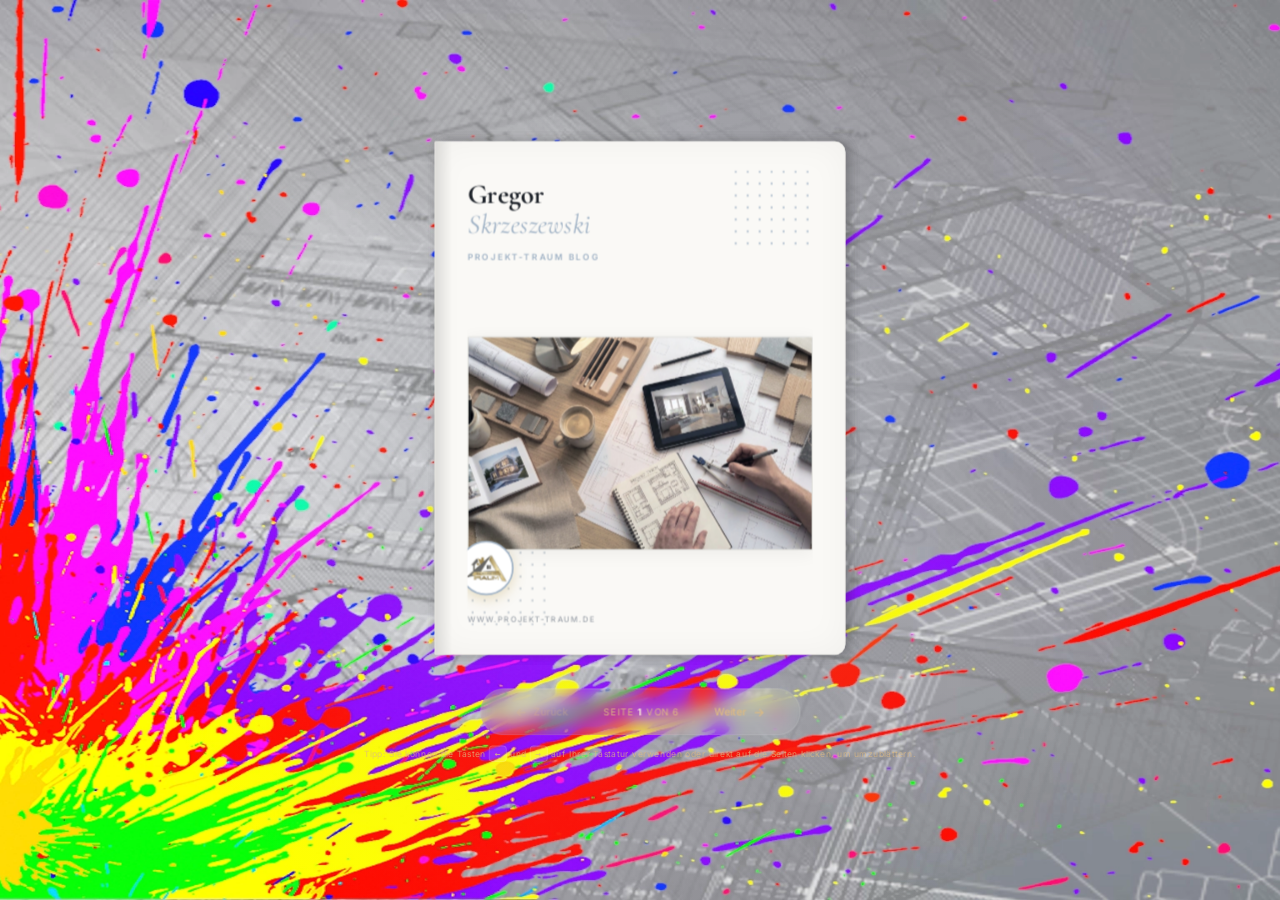
==== commit 06061bf2: "Update: pełne nadpisanie repozytorium (2026-09-05 12:18:01)" ====
--- a/blog/index.html
+++ b/blog/index.html
@@ -17,7 +17,7 @@
     <link rel="stylesheet" href="https://cdnjs.cloudflare.com/ajax/libs/font-awesome/5.15.4/css/all.min.css">
     
     <!-- Stylesheet -->
-    <link rel="stylesheet" href="css/style.css?v=3.1">
+    <link rel="stylesheet" href="css/style.css?v=3.4">
 
     <style>
         /* Specific enhancements for Gregor Skrzeszewski's profile content */
@@ -277,7 +277,7 @@
 
     <!-- Script File -->
     <script src="../js/theme-extractor.js"></script>
-    <script src="js/script.js?v=3.1"></script>
+    <script src="js/script.js?v=3.2"></script>
 </body>
 
 </html>
--- a/blog/css/style.css
+++ b/blog/css/style.css
@@ -3,10 +3,10 @@
    ========================================================================== */
 :root {
     /* Color Palette */
-    --navy-deep: hsl(210, 60%, 8%);
-    --navy-medium: #102A43;
-    --gold-dark: #B89742;
-    --gold-light: #E3C67C;
+    --navy-deep: #0D0F12;
+    --navy-medium: #1F242B;
+    --gold-dark: #A2B4C7;
+    --gold-light: #E1E9F0;
     --gold-gradient: linear-gradient(135deg, var(--gold-dark) 0%, var(--gold-light) 50%, var(--gold-dark) 100%);
     --accent-navy: linear-gradient(135deg, var(--navy-deep), var(--navy-medium));
 
@@ -15,8 +15,8 @@
     --cream-card: #FCFBFA;
     --desk-bg: transparent;
     /* Transparent background to reveal main page wallpaper */
-    --desk-accent: radial-gradient(circle, rgba(184, 151, 66, 0.15) 0%, rgba(15, 15, 22, 0) 70%);
-    /* Warm gold elegant ambient light */
+    --desk-accent: radial-gradient(circle, rgba(162, 180, 199, 0.16) 0%, rgba(14, 16, 20, 0) 70%);
+    /* Platinum architectural ambient light */
 
     /* Typography */
     --serif-font: 'Cormorant Garamond', serif;
@@ -44,7 +44,7 @@
 
 body {
     background-color: #0F0F16;
-    background-image: url('../../img/wal1.svg');
+    background-image: url('../../img/wal1.webp');
     background-position: center;
     background-size: cover;
     background-repeat: no-repeat;
@@ -765,10 +765,10 @@
     align-items: center;
     gap: 25px;
     margin-top: 40px;
-    background: rgba(255, 255, 255, 0.03);
+    background: rgba(255, 255, 255, 0.08);
     padding: 10px 25px;
     border-radius: 50px;
-    border: 1px solid rgba(255, 255, 255, 0.08);
+    border: 1px solid rgba(255, 255, 255, 0.15);
     -webkit-backdrop-filter: blur(10px);
     backdrop-filter: blur(10px);
     z-index: 2;
@@ -777,7 +777,7 @@
 .control-btn {
     background: none;
     border: none;
-    color: white;
+    color: #DEBA82;
     font-family: var(--body-font);
     font-size: 12px;
     font-weight: 500;
@@ -787,16 +787,24 @@
     gap: 8px;
     padding: 8px 16px;
     border-radius: 20px;
-    transition: background-color 0.3s ease, transform 0.2s ease;
+    transition: background-color 0.3s ease, transform 0.2s ease, color 0.3s ease;
+}
+
+.control-btn .arrow {
+    color: #DEBA82;
+    font-size: 14px;
+    transition: transform 0.2s ease;
 }
 
 .control-btn:hover:not(:disabled) {
-    background: rgba(255, 255, 255, 0.1);
+    background: rgba(255, 255, 255, 0.12);
+    color: #FFF2DB;
     transform: translateY(-1px);
 }
 
 .control-btn:disabled {
-    opacity: 0.3;
+    opacity: 0.35;
+    color: #DEBA82;
     cursor: not-allowed;
 }
 
@@ -805,20 +813,24 @@
 }
 
 .page-indicator {
-    color: rgba(255, 255, 255, 0.7);
+    color: #DEBA82;
     font-size: 11px;
     letter-spacing: 1px;
     text-transform: uppercase;
 }
 
 #currentPage {
-    color: var(--gold-light);
-    font-weight: 600;
+    color: #FFF2DB;
+    font-weight: 700;
+}
+
+#totalPages {
+    color: #DEBA82;
 }
 
 .shortcuts-tip {
     margin-top: 15px;
-    color: rgba(255, 255, 255, 0.4);
+    color: rgba(222, 186, 130, 0.75);
     font-size: 10px;
     letter-spacing: 0.5px;
     z-index: 2;
@@ -826,6 +838,8 @@
 
 .shortcuts-tip .key {
     background: rgba(255, 255, 255, 0.1);
+    color: #DEBA82;
+    border: 1px solid rgba(255, 255, 255, 0.18);
     padding: 2px 6px;
     border-radius: 4px;
     font-family: monospace;
